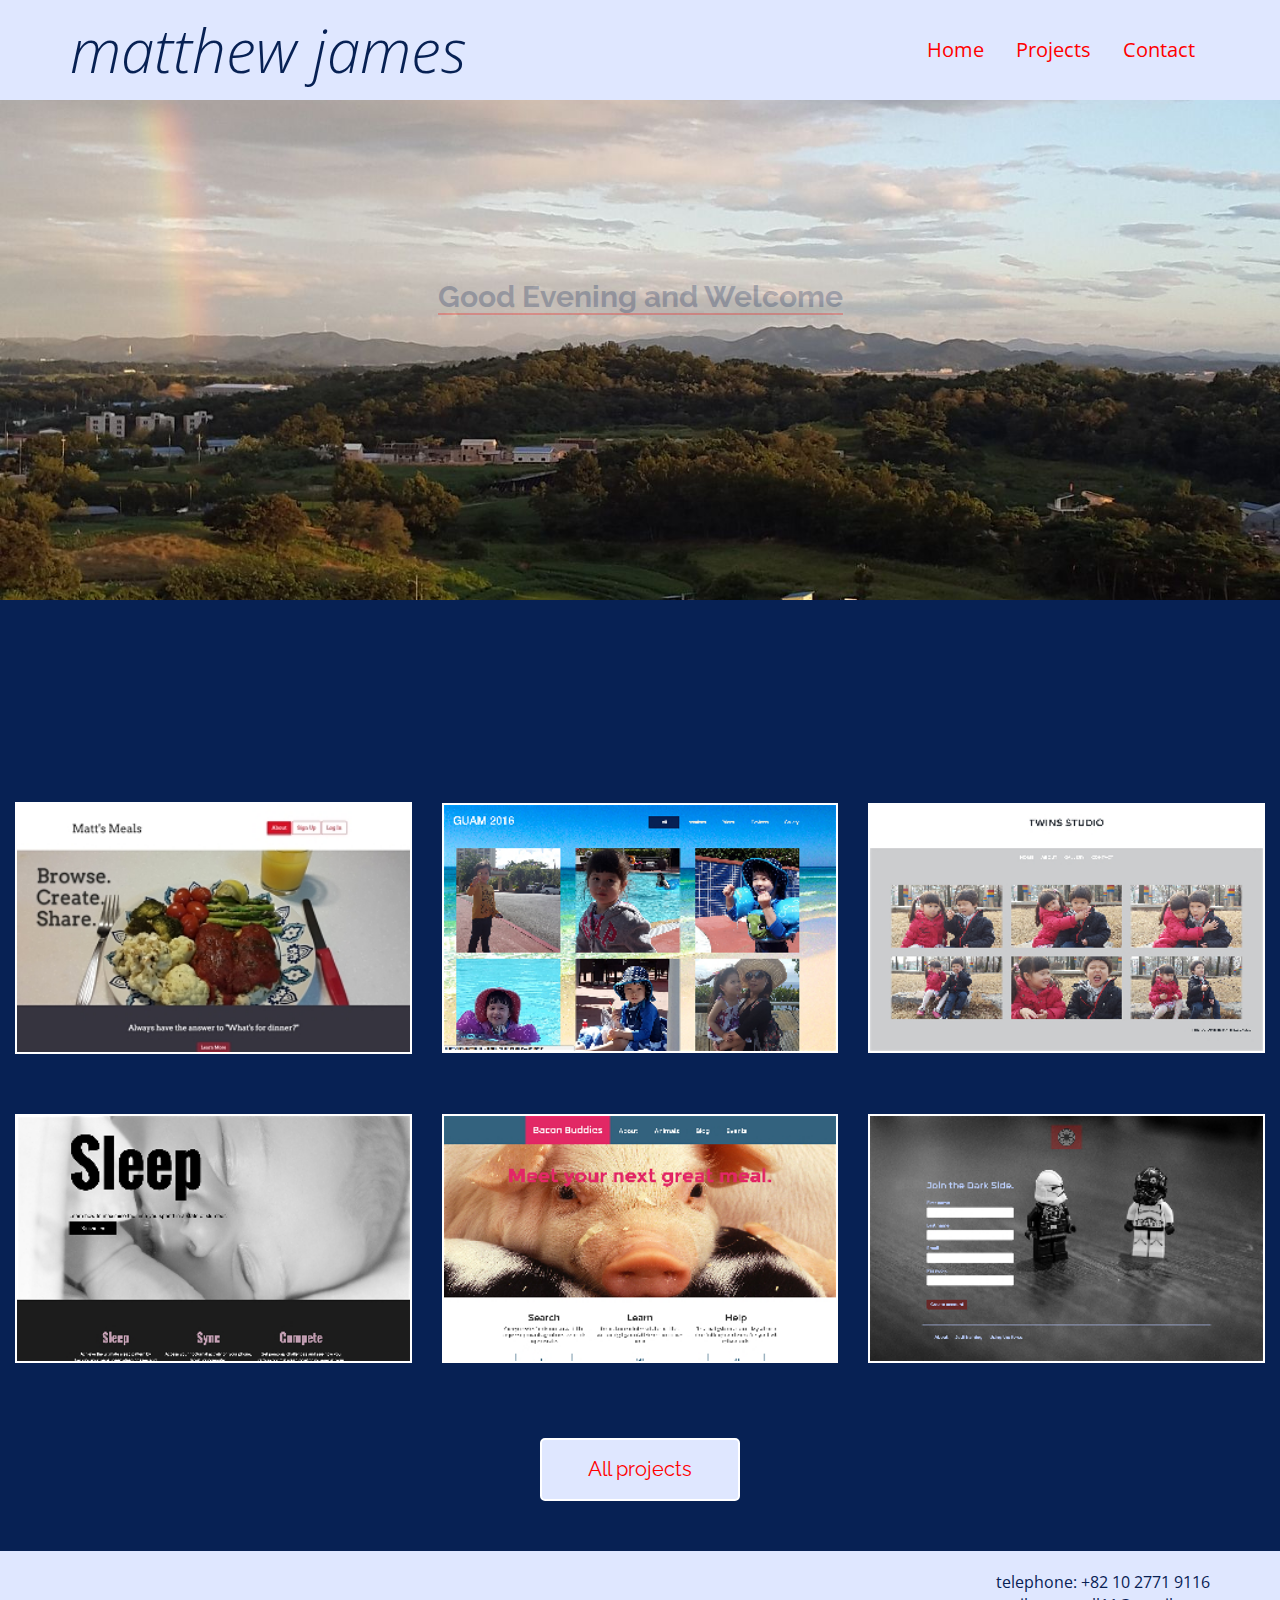
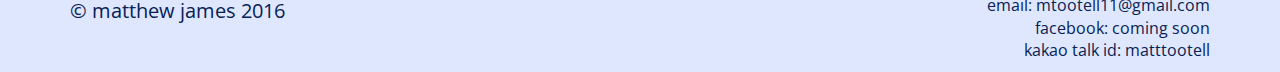
==== index.html @ a16c8438 "initial commit" ====
<!DOCTYPE html>
<html>
<head>
	<title>Matt's Website</title>
	<link rel="stylesheet" href="css/bootstrap.css">
	<link rel="stylesheet" href="css/style.css">
	<link href="https://fonts.googleapis.com/css?family=Open+Sans+Condensed:300|Raleway" rel="stylesheet">
	<meta id="meta" name="viewport" content="width=device-width, initial-scale=1.0" />
</head>
<body id="bootstrap-override">

	<header class="container">
		<div class="row">
        <h1 class="col-sm-6">
          matthew james
        </h1>
        <nav class="col-sm-6">
        	<ul class="nav nav-pills pull-right">
              <li><a href="#">Home</a></li>
              <li><a href="#" class="dropdown">Projects
                <ul class="dropdown-menu">
            <li><a href="pages/Projects.html">All projects</a></li>
            <li><a href="pages/Mattsmeals.html">Matt's Meals</a></li>
            <li><a href="pages/Guam.html">Guam</a></li>
            <li><a href="pages/Twinsstudio.html">Twins Studio</a></li>
            <li><a href="pages/Sleep.html">Sleep</a></li>
            <li><a href="pages/Baconbuddies.html">Bacon Buddies</a></li>
            <li><a href="pages/Darkside.html">Dark Side</a></li>
          </ul></a></li>
              <li><a class="button" href="#popup1">Contact</a>
</li>

<div id="popup1" class="overlay">
  <div class="popup">
    <h2>Get in touch</h2>
    <a class="close" href="#">&times;</a>
    <p class="content">
      Let me know what you think about the website, or send me a message if you have any questions.
    </p>
    <ul>
      <li>email: mtootell11@gmail.com</li>
      <li>kakaotalk id: matttootell</li> 
    </ul>
  </div>
</div>

        </nav>
      </div>
	</header>
  

	<section class="jumbotron">
    	<div class="container">
        <div class="row text-center">
          <h2 id="intro">
          </h2>
          <p>
            My name is Matt and I am an aspiring web-developer from England. I have spent the last fifteen years living and working as an English teacher in South Korea (this is the view of the Korean countryside from my apartment).
          </p>
        </div>
      </div>
    </section>

    <section class="container">
    <div class="row" id="projectsheader">
        <h2 class="projects fadein">
        Featured projects
        </h2>
        <p class="fadein">These are some of the projects I have been working on. They are all simple pages based on the Codecademy HTML/CSS, Javascript and jQuery courses. I hope to add more features to each of these pages as I improve my coding skills.</p>
      </div>
      <div class="row">
        <figure class="col-sm-4"><a href="pages/Mattsmeals.html"><img src="img/Mattsmeals.jpg" /></a></figure>
        <figure class="col-sm-4"><a href="pages/Guam.html"><img src="img/Guam.jpg" /></a></figure>
        <figure class="col-sm-4"><a href="pages/Twinsstudio.html"><img src="img/Twinsstudio.jpg" /></a></figure>
      </div>
      <div class="row">
        <figure class="col-sm-4"><a href="pages/Sleep.html"><img src="img/Sleep.jpg" /></a></figure>
        <figure class="col-sm-4"><a href="pages/Baconbuddies.html"><img src="img/Baconbuddies.jpg" /></a></figure>
        <figure class="col-sm-4"><a href="pages/Darkside.html"><img src="img/Darkside.jpg" /></a></figure>
      </div>
        <a class="btn btn-default" href="pages/Projects.html">All projects</a>
    </section>

    <footer class="container">
      <div class="row">
        <p class="col-sm-4">
          &copy matthew james 2016
        </p>
        <ul class="col-sm-4 text-right col-sm-offset-4">
          <li>telephone: +82 10 2771 9116</li>
          <li>email: mtootell11@gmail.com</li>
          <li>facebook: coming soon</li>
          <li>kakao talk id: matttootell</li>
        </ul>
      </div>
    </footer>
  <script src="scripts/jquery-3.1.1.js"></script>
  <script src="scripts/index.js"></script>
</body>
</html>
---- css/style.css ----
html, body {
	font-family: 'Raleway', sans-serif;
  background: #dfe7ff;
}

h1, nav {
	font-family: 'Open Sans Condensed', sans-serif;	
	line-height: 60px;
  color: #072154;
  width: 50%;
}

nav {
  font-size: 20px;
  float: right;
}

.nav li {
  line-height: 80px;
}

.nav li a {
  color: #ff0000;
}

.nav li a:hover {
  color: #072154;
  background: #dfe7ff;
}

#bootstrap-override .nav li a:visited {
  background: #dfe7ff;
}

.dropdown-menu {
  background: #dfe7ff;
  border-radius: 0;
  margin-top: 0;
  border: none;
  box-shadow: none;
  max-width: 100px ;
  min-width: 0;
  padding: 0;
  }

.nav li .dropdown-menu {
  line-height: 1.42857143;
}

.dropdown-menu li a {
  padding: 0 12px;
}

#bootstrap-override .dropdown-menu li a:hover {
  background: #072154;
  color: #fff;
}

header h1 {
	font-style: italic;
	font-size: 60px;
	font-weight: 300;
  display: inline-block;
}

section.container .row {
  display: flex;
  flex-wrap: wrap;
  align-items: center;
  justify-content: center;
}

#projectsheader {
  min-height: 187px;
}

.fadein {
  display: none;
}

.jumbotron {
  display: flex;
  align-items: center;
  height: 500px;
  background-image: url("../img/Myeongjiview.jpg");
  background-size: cover;
  background-position: center;
  margin: 0;
}

h2 {
  display: block;
  color: #072154;
  font-weight: 700;
  margin: 50px 35px 50px 35px;
  border-bottom: 2px solid #ff0000;
  position: relative;
}

#intro {
  display: none;
}

.jumbotron p {
  color: #FFFFFF;
  visibility: hidden;
}

.jumbotron .row {
  max-width: 800px;
  margin-left: auto;
  margin-right: auto;
}

figure img {
  width: 100%;
  height: auto;
  border: 2px solid #ffffff;
  -webkit-transition: 0.5s ease-out;
  -moz-transition: 0.5s ease-out;
  -o-transition: 0.5s ease-out;
}

figure img:hover {
  border: 2px solid #f00;
  -webkit-transform: scale(1.07);
  -moz-transform: scale(1.07);
  -o-transform: scale(1.07);
  -ms-transform: scale(1.07);
}

figure {
  margin-bottom: 30px;
  padding: 15px;
}

.projects {
  margin: 50px;
  bottom: 0;
  color: #ffffff;
}

section {
  background: #072154;
  padding: -50;
}

#bootstrap-override section {
  width: 100% ;
  max-width: none;
}

section p {
  color: #ffffff;
  margin-bottom: 30px;
  font-size: 16px;
  text-align: center;
}

.btn {
  color: #ff0000;
  padding: 15px 30px;
  border: 2px solid #ffffff;
  border-radius: 5px;
  background: #dfe7ff;
  margin: 30px auto 50px auto;
  font-weight: 700px;
  font-size: 20px;
  text-align: center;
  display: block;
  width: 200px;
}

.btn:hover {
  border: 2px solid #ff0000;
  color: #072154;
  background: #dfe7ff;
}

footer {
  margin: 20px 0 10px 0;
  font-family: 'Open Sans Condensed', sans-serif;
  color: #072154;
}

footer div {
  display: flex;
  align-items: center;
}

footer li {
  list-style: none;
  font-size: 16px;
}

footer p {
  font-size: 20px;
}

footer  ul {
  margin: 0 0 0 auto;
  position: relative;
}

/*pop up*/

.overlay {
  position: fixed;
  top: 0;
  bottom: 0;
  left: 0;
  right: 0;
  background: rgba(0, 0, 0, 0.4);
  transition: opacity 500ms;
  visibility: hidden;
  opacity: 0;
  z-index: 100;
  text-align: center;
}
.overlay:target {
  visibility: visible;
  opacity: 1;
}

.popup {
  margin: 40px auto;
  padding: 10px;
  background: #dfe7ff;
  border-radius: 5px;
  width: 50%;
  position: relative;
  transition: all 1s ease-in-out;
}

.popup h2 {
  width: 170px;
  padding: 0;
  margin: 10px auto;
  display: inline-block;
  font-family: 'Raleway', sans-serif;
}

.popup p {
  font-family: 'Raleway', sans-serif;
  line-height: 45px;
  text-align: center;
  margin: 0 20px;
}

.popup ul {
  text-align: center;
  margin-left: -30px;
  margin-top: 10px;
}

.popup li {
  list-style: none;
  line-height: 40px;
}

}
.popup .close {
  position: absolute;
  top: 20px;
  right: 30px;
  transition: all 200ms;
  font-size: 30px;
  font-weight: bold;
  text-decoration: none;
}

}
.popup .content {
  max-height: 30%;
  overflow: auto;
}

@media screen and (max-width: 900px){
  .popup{
    width: 70%;
  }
}

@media (max-width:650px) {
  header h1 {
    display: block;
  }

  header h1, .nav, nav {
    width: 100%;
    text-align: center;
    display: block;
    
  }

  .popup ul {
    line-height: 30px;
  }

  header .nav li {
    display: inline-block;
    float: none;
  }

  header .nav li .dropdown-menu li {
    display: block;
  }

  h2 {
    text-align: center;
  }

  footer .row {
    width: 100%;
    text-align: center;
    display: block;
  }

  footer .col-sm-4 {
    text-align: center;
    padding: 0;
  }

}
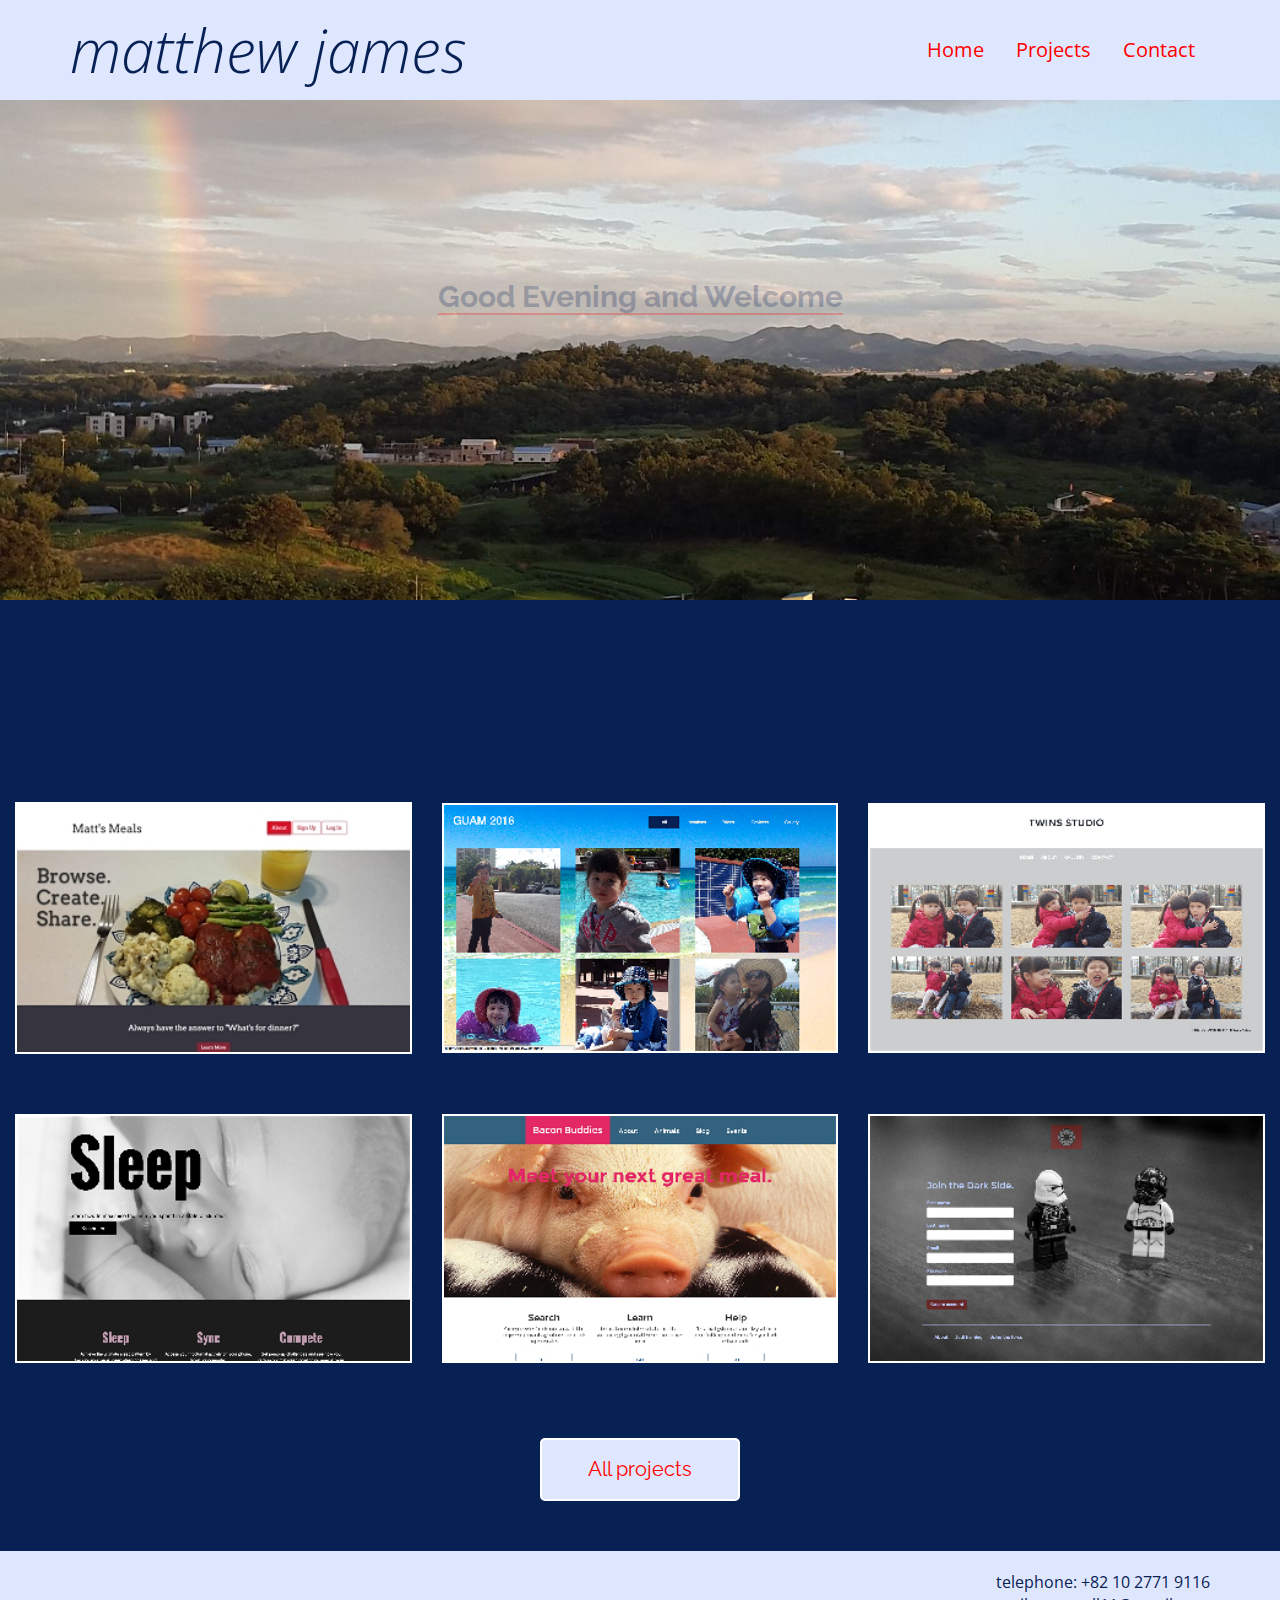
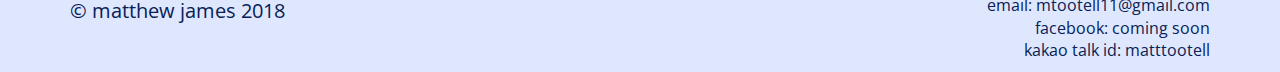
==== commit 93f5bb03: "Date update" ====
--- a/index.html
+++ b/index.html
@@ -66,7 +66,7 @@
         <h2 class="projects fadein">
         Featured projects
         </h2>
-        <p class="fadein">These are some of the projects I have been working on. They are all simple pages based on the Codecademy HTML/CSS, Javascript and jQuery courses. I hope to add more features to each of these pages as I improve my coding skills.</p>
+        <p class="fadein">These are some of the projects I have been working on. They are all simple pages based on the Codecademy HTML/CSS, Javascript and jQuery courses. I am in the process of updating the HTML and CSS for 2018.</p>
       </div>
       <div class="row">
         <figure class="col-sm-4"><a href="pages/Mattsmeals.html"><img src="img/Mattsmeals.jpg" /></a></figure>
@@ -84,7 +84,7 @@
     <footer class="container">
       <div class="row">
         <p class="col-sm-4">
-          &copy matthew james 2016
+          &copy matthew james 2018
         </p>
         <ul class="col-sm-4 text-right col-sm-offset-4">
           <li>telephone: +82 10 2771 9116</li>
